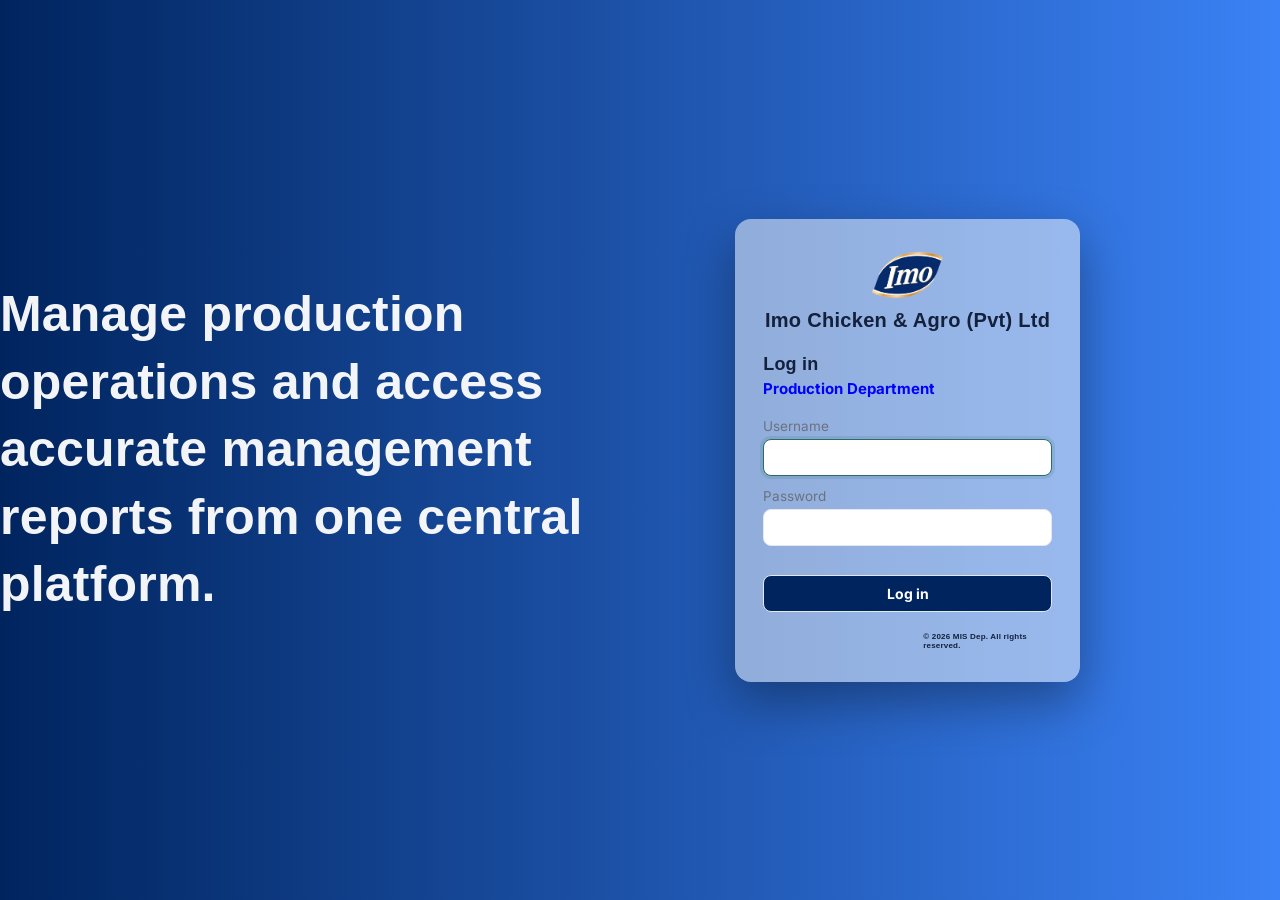
==== login.html @ 6805a89e "Add files via upload" ====
<!DOCTYPE html>
<html lang="en">
<head>
<meta charset="UTF-8">
<meta name="viewport" content="width=device-width, initial-scale=1.0">
<title>Production System — Log in</title>
<link rel="preconnect" href="https://fonts.googleapis.com">
<link href="https://fonts.googleapis.com/css2?family=Rajdhani:wght@600;700&family=Inter:wght@400;500;600&display=swap" rel="stylesheet">
<link rel="stylesheet" href="css/style.css">
</head>
<body class="login-body">
  <div class="login-hero">
    <h2>Manage production operations and access accurate management reports from one central platform.</h2>
  </div>
  <div class="login-card">
    <img src="images/logo.png" alt="Company logo" class="company-logo2">
    <div class="login-brand">
      <span class="brand-name">Imo Chicken & Agro (Pvt) Ltd</span>
    </div>
    <h1>Log in</h1>
    <p class="sub">Production Department</p>

    <form id="loginForm">
      <label class="field">
        <span>Username</span>
        <input type="text" id="username" required autofocus>
      </label>
      <label class="field" style="margin-top:12px">
        <span>Password</span>
        <input type="password" id="password" required>
      </label>
      <p id="loginError"></p>
      <button class="btn btn-primary" type="submit">Log in</button>
      <h3>© 2026 MIS Dep. All rights reserved.</h3>
    </form>
  </div>

<script src="js/config.js"></script>
<script src="js/api.js"></script>
<script>
  document.getElementById("loginForm").addEventListener("submit", async (e) => {
    e.preventDefault();
    const username = document.getElementById("username").value.trim();
    const password = document.getElementById("password").value;
    const errorEl = document.getElementById("loginError");
    errorEl.textContent = "Checking…";
    try {
      const res = await Api.login(username, password);
      if (res.success) {
        sessionStorage.setItem("qa_user", JSON.stringify({
          username: res.username,
          role: res.role,
          allowedTabs: res.allowedTabs || [],
          noEditTabs: res.noEditTabs || [],
          noDeleteTabs: res.noDeleteTabs || [],
        }));
        window.location.href = "index.html";
      } else {
        errorEl.textContent = "Wrong username or password.";
      }
    } catch (err) {
      errorEl.textContent = "Couldn't reach server: " + err.message;
    }
  });
</script>
</body>
</html>
---- css/style.css ----
/* ===================================================================
   DESIGN TOKENS
   =================================================================== */
:root{
  --navy:        #14213D;
  --steel:       #2D6A6A;
  --amber:       #E3B23C;
  --amber-dark:  #C99A28;
  --green:       #6B9080;
  --red:         #C0564A;
  --bg:          #F5F7FA;
  --card:        #FFFFFF;
  --text:        #14213D;
  --muted:       #6B7280;
  --line:        #E4E8EE;

  --display: 'Rajdhani', sans-serif;
  --body: 'Inter', sans-serif;
  --mono: 'JetBrains Mono', monospace;
}

*{box-sizing:border-box;}
html,body{margin:0;padding:0;}
body{
  font-family: var(--body);
  background: var(--bg);
  color: var(--text);
  -webkit-font-smoothing:antialiased;
}
h1,h2,h3{font-family:arial; font-weight:600; letter-spacing:.2px; margin:0;}
button{font-family:var(--body); cursor:pointer;}

/* ===================================================================
   SHELL / LAYOUT
   =================================================================== */
.app-shell{
  display:grid;
  grid-template-columns: 240px 1fr;
  min-height:100vh;
}
.sidebar{
  background: linear-gradient(to left, #00245E, #003d9e);
  color:#CBD4DE;
  padding:20px 14px;
  display:flex;
  flex-direction:column;
  position:sticky; top:0; left:0; height:100vh;
}
.brand{display:flex;flex-direction:column;align-items:center;gap:2px;padding:6px 8px 22px;}
.brand-mark{color:var(--amber); font-size:22px;}
.brand-name{font-family:calibri; font-size:16px; color:#fff; letter-spacing:.3px; text-align:center; font-weight: 400;}
.brand-subtitle{display:block; font-size:12px; color:#8A94A3; margin-top:2px; text-align:center; font-weight: 600;}

.nav{
  display:flex; flex-direction:column; gap:2px; flex:1;
  min-height:0;   /* scroll removed from here — KPI Dashboard stays fixed */
}

.nav-scroll{
  display:flex; flex-direction:column; gap:2px;
  overflow-y:auto; min-height:0; flex:1;
}
.nav-scroll::-webkit-scrollbar{ width:5px; }
.nav-scroll::-webkit-scrollbar-thumb{ background:rgba(255,255,255,.15); border-radius:10px; }
.nav-section-label{
  font-size:12px; text-transform:uppercase; letter-spacing:.8px;
  color:#00afef; padding:16px 12px 6px; font-weight:600;
}
.nav-item{
  display:flex; align-items:center; gap:10px;
  background:transparent; border:none; color:#AEB9C6;
  padding:10px 2px; border-radius:15px; font-size:12px; text-align:left;
  transition:.15s;
}
.nav-item .ico{width:-5px; text-align:center; opacity:.9;}
.nav-item:hover{background:rgba(255,255,255,.06); color:#fff;}
.nav-item.active{background: rgb(138, 144, 146); color:#fff;}

.sidebar-foot{font-size:12px; color:#7C8896; padding:10px 8px 4px; border-top:1px solid rgba(255,255,255,.08); margin-top:10px;}
.dot{display:inline-block; width:7px; height:7px; border-radius:50%; margin-right:5px;}
.dot-live{background:var(--green); box-shadow:0 0 0 0 rgba(107,144,128,.6); animation:pulse 2s infinite;}
@keyframes pulse{
  0%{box-shadow:0 0 0 0 rgba(107,144,128,.5);}
  70%{box-shadow:0 0 0 6px rgba(107,144,128,0);}
  100%{box-shadow:0 0 0 0 rgba(107,144,128,0);}
}
.foot-status{font-family:var(--mono); color:#9AA6B2; margin-top:3px;}
.foot-user{color:#CBD4DE; margin-top:8px; font-size:12.5px;}
.logout-btn{
  background:none; border:1px solid rgba(255,255,255,.15); color:#CBD4DE;
  font-size:11.5px; padding:5px 10px; border-radius:6px; margin-top:6px;
}
.logout-btn:hover{background:rgba(255,255,255,.08); color:#fff;}

.topbar{display:none; align-items:center; gap:12px; background:var(--navy); color:#fff; padding:14px 16px; position:sticky; top:0; z-index:20;}
.hamburger{background:none;border:none;color:#fff;font-size:20px;}
.topbar-title{font-family:var(--display); font-size:17px;}

.content{padding:28px 32px 60px; background: rgb(224, 224, 224); min-width:0; overflow-x:hidden;}
.view{display:none;}
.view.active{display:block;}
.view-head{margin-bottom:22px;}
.view-head h1{font-size:28px;}
.view-head .sub{color:var(--muted); margin:4px 0 0; font-size:14px;}

/* ===== Panels ===== */
.panel{background:var(--card); border:1px solid var(--line); border-radius:14px; overflow:hidden; max-width:100%;}
.panel-body{padding:14px 18px; overflow-x:auto; max-width:100%;}
.hint{font-size:12.5px; color:var(--muted); margin:8px 0 0;}
.hint.error {color: #b23b3b;}

/* ===== Responsive ===== */
@media (max-width: 760px){
  .app-shell{grid-template-columns:1fr;}
  .sidebar{
    position:fixed; left:-260px; top:0; width:230px; height:100vh; z-index:30;
    transition:left .2s ease; box-shadow:2px 0 18px rgba(0,0,0,.25);
  }
  .sidebar.open{left:0;}
  .topbar{display:flex;}
  .content{padding:18px;}
}

/* ===================================================================
   LOGIN PAGE
   =================================================================== */
.login-body{background: linear-gradient(to right, #00245E, #3B82F6); display:flex; align-items:center; justify-content:right; min-height:100vh; padding-right: 200px;}
.login-card{background:rgba(255,255,255,0.5); width:100%; max-width:360px; border-radius:16px; padding:32px 28px ; box-shadow:0 20px 50px rgba(0,0,0,.35);}
.login-brand{display:flex; flex-direction:column; align-items:center; gap:4px; margin-bottom:22px;}
.login-brand .brand-name{font-family:arial; font-size:20px; color:var(--navy); font-weight: bold;}
.login-card h1{font-size:18px; margin-bottom:4px; font-family: Arial, Helvetica, sans-serif;}
.login-card h3{font-size: 8px; font-family: arial; margin-top: 20px; margin-left: 160px;}
.login-card p.sub{color:blue; font-size:15px; margin:0 0 20px; font-weight: bold;}
#loginError{color:var(--red); font-size:13px; min-height:18px; margin-top:6px;}
.login-card .btn{width:100%; margin-top:-10px; background: #00245E; padding:9px 11px; border:1px solid var(--line); border-radius:8px; font-size:14px; color: white; font-weight: bold; font-family:var(--body);}
.company-logo2{width: 100%;max-height: 48px;object-fit: contain;margin-bottom: 10px;display: block;}

.field{display:flex; flex-direction:column; gap:5px; font-size:13.5px; color:var(--muted);}
.field input, .field select{padding:9px 11px; border:1px solid var(--line); border-radius:8px; font-size:14px; color:var(--text); font-family:var(--body);}
.field input:focus{outline:none; border-color:var(--steel); box-shadow:0 0 0 3px rgba(45,106,106,.15);}

.login-hero{
  position:relative; z-index:1;
  max-width:750px;
  margin-right:60px;
  opacity:0;
  transform:translateX(-60px);
  animation: heroSlideIn .7s cubic-bezier(.2,.7,.3,1) .1s forwards;
}
@keyframes heroSlideIn{
  to{ opacity:1; transform:translateX(0); }
}
.login-hero h2{
  color:#fff;
  font-family: arial;
  font-size:50px;
  font-weight:600;
  line-height:1.35;
  opacity:0.95;
}
@media (max-width: 900px){
  body{ justify-content:center !important; padding-right:0 !important; }
  .login-hero{ display:none; }
}

/* ===================================================================
   SHARED REPORT COMPONENTS
   (used by every report view — toolbar, base table, actions, print)
   =================================================================== */

.report-toolbar {
  display: flex;
  align-items: center;
  gap: 12px;
  margin-bottom: 16px;
  flex-wrap: wrap;
}
.report-toolbar label {
  font-weight: 600;
  font-size: 14px;
  color: var(--text-secondary, #333);
}
.report-toolbar input[type="date"] {
  padding: 8px 12px;
  border: 1px solid var(--border-color, #ccc);
  border-radius: 6px;
  font-family: 'Inter', sans-serif;
  font-size: 14px;
  background: #fff;
}
.batch-display {
  margin-left: auto;
  font-family: 'JetBrains Mono', monospace;
  font-size: 14px;
  font-weight: 500;
  padding: 6px 14px;
  background: #eef1f7;
  border-radius: 6px;
  color: var(--brand-color, #2c4a7c);
}

.report-subhead {
  font-family: arial;
  font-size: 14px;
  font-weight: 700;
  text-decoration: underline;
  margin: 18px 0 8px;
}
.report-subhead:first-child { margin-top: 0; }

/* ---- Base report table (default look for every report) ---- */
.report-table {
  width: 100%;
  table-layout: fixed;
  border-collapse: collapse;
  font-family: 'Inter', calibri;
  font-size: 12px;
  border: 2px solid #2c4a7c;
  min-width: 1000px;
}
.report-table thead th {
  background: #9a9a9a;
  color: #1a1a1a;
  font-weight: bold;
  padding: 4px 3px;
  text-align: center;
  border: 1px solid #7a7a7a;
  white-space: normal;
  word-wrap: break-word;
  overflow-wrap: break-word;
  line-height: 1;
  font-size: 12px;
}
.report-table thead th.row-label {
  text-align: left;
  background: #ffffff;
  border: 1px solid #7a7a7a;
  width: 120px;
}
.report-table thead th.total-col {
  background: #7a7a7a;
  color: #fff;
  width: 60px;
}
.report-table tbody tr:nth-child(even) { background: #ececec; }
.report-table tbody tr:nth-child(odd)  { background: #f8f8f8; }
.report-table td {
  padding: 5px 8px;
  border: 1px solid #d0d0d0;
  text-align: center;
  font-family: calibri;
  font-size: 12px;
  line-height: 1.2;
}
.report-table td.row-label {
  text-align: left;
  font-family: calibri;
  font-size: 13px;
  font-weight: 500;
  color: #1a3a5c;
  white-space: nowrap;
}
.report-table tr.bold-row td { font-weight: 700; }
.report-table td.total-cell {
  font-weight: 700;
  background: #e4e8f0;
  color: #1a3a5c;
}

/* ---- Report action buttons (CSV / PDF) ---- */
.report-actions {
  display: flex;
  justify-content: flex-end;
  gap: 10px;
  margin-top: 14px;
}
.btn-report-action {
  border: 1px solid #2c4a7c;
  background: #fff;
  color: #2c4a7c;
  padding: 9px 16px;
  border-radius: 8px;
  font-size: 13.5px;
  font-weight: 600;
  font-family: 'Inter', sans-serif;
  cursor: pointer;
  transition: .15s;
  margin-bottom: 15px;
}
.btn-report-action:hover {
  background: #2c4a7c;
  color: #fff;
}

/* ---- Print-only header (hidden on screen, shown when printing) ---- */
.print-header { display: none; }

@media print {
  body * { visibility: hidden; }
  .panel, .panel *,
  .print-header, .print-header * { visibility: visible; }

  .print-header {
    display: flex;
    align-items: center;
    gap: 16px;
    position: absolute;
    top: 0; left: 0; width: 100%;
    background: #2c4a7c;
    color: #fff;
    padding: 14px 20px;
    box-sizing: border-box;
    border-bottom: 4px solid #E3B23C;
  }
  .print-logo {
    height: 40px; width: auto;
  }
  .print-header-text { flex: 1; }
  .print-company { font-size: 12px; font-weight: 700; color: #E3B23C; }
  .print-report-title { font-size: 16px; font-weight: 600; margin-top: 2px; }
  .print-meta { font-size: 11px; text-align: right; line-height: 1.6; }
  .print-meta span:first-child { font-weight: 600; margin-right: 4px; }

  .panel {
    position: absolute; top: 80px; left: 0; width: 100%;
    border: none; border-radius: 0;
  }
  .panel-body { padding: 0; }
  .report-table { min-width: 0; border-radius: 0; }

  /* Force portrait orientation */
  @page {
    margin: 10mm;
  }

  /* LB Target vs Actual — shrink to fit one portrait page */
  #view-lbtarget-vs-actual .lta-table {
    min-width: 0;
    width: 100%;
    font-size: 8px;
  }
  #view-lbtarget-vs-actual .lta-table th,
  #view-lbtarget-vs-actual .lta-table td {
    padding: 2px 3px;
    line-height: 1;
  }
}



/* ---- Shared "item list + summary" component ----
   Used by: Chill Weight Report, Dress Weight Report (Table 2),
   Production Report (Table 2). Same visual component, reused. */
.chill-weight-table th:nth-child(2), .chill-weight-table td:nth-child(2),
.chill-weight-table th:nth-child(5), .chill-weight-table td:nth-child(5) {
  text-align: left;
}
.item-name.highlight { color: #c0564a; font-weight: 600; }

.chill-summary {
  margin-top: 12px;
  border: 1px solid #d0d0d0;
  border-top: none;
}
.cw-row {
  display: flex; justify-content: space-between;
  padding: 8px 14px; border-top: 1px solid #e0e0e0;
  font-size: 13.5px;
}
.cw-total {
  font-weight: 700; background: #eef1f7;
  border-top: 2px solid #2c4a7c;
}

/* ===================================================================
   REPORT: Daily LB Input  (#view-daily-lb-input)
   Uses the shared base .report-table as-is — no report-specific
   overrides needed.
   =================================================================== */


/* ===================================================================
   REPORT: Total LB Report  (#view-total-lb)
   =================================================================== */

#view-total-lb .total-lb-table {
  table-layout: fixed;
  min-width: 920px;   /* overrides the base 1000px so column widths are respected exactly */
}

/* ===== DATE COLUMN ===== */
#view-total-lb .total-lb-table th.row-label,
#view-total-lb .total-lb-table td.row-label {
  width: 20px;
  text-align: center;
  white-space: nowrap;
}

/* ===== Row padding / compact rows (31 days per table) ===== */
#view-total-lb .total-lb-table td {
  padding: 3px 6px;
  line-height: 0.7;
}
#view-total-lb .total-lb-table thead th {
  padding: 6px 6px;
}
#view-total-lb .total-lb-table tfoot td {
  background: #dcdcdc;
  font-weight: 700;
}

/* ===================================================================
   REPORT: Chill Weight Report  (#view-chill-weight)
   Uses the shared "item list + summary" component at full width
   (base .report-table sizing) — no extra overrides needed.
   =================================================================== */


/* ===================================================================
   REPORT: Dress Weight  (#view-dress-weight)
   REPORT: Production Report  (#view-production-weight)
   These two share the exact same Table 1 + Table 2 markup
   (renderDressWeightTables_ is reused by both), so their layout
   rules are combined here.
   =================================================================== */

#view-dress-weight .dress-farm-table,
#view-production-weight .dress-farm-table {
  table-layout: fixed;
}
#view-dress-weight .dress-farm-table th:nth-child(1),
#view-dress-weight .dress-farm-table td:nth-child(1),
#view-production-weight .dress-farm-table th:nth-child(1),
#view-production-weight .dress-farm-table td:nth-child(1) {
  width: 50px;   /* S/No */
}
#view-dress-weight .dress-farm-table th:nth-child(2),
#view-dress-weight .dress-farm-table td:nth-child(2),
#view-production-weight .dress-farm-table th:nth-child(2),
#view-production-weight .dress-farm-table td:nth-child(2) {
  width: 220px;   /* Farm Name */
  text-align: left;
}
#view-dress-weight .dress-farm-table th:nth-child(3),
#view-dress-weight .dress-farm-table td:nth-child(3),
#view-production-weight .dress-farm-table th:nth-child(3),
#view-production-weight .dress-farm-table td:nth-child(3) {
  width: 80px;   /* No of Birds */
}

#view-dress-weight .chill-weight-table,
#view-production-weight .chill-weight-table {
  table-layout: fixed;
}
#view-dress-weight .chill-weight-table th:nth-child(1),
#view-dress-weight .chill-weight-table td:nth-child(1),
#view-dress-weight .chill-weight-table th:nth-child(4),
#view-dress-weight .chill-weight-table td:nth-child(4),
#view-production-weight .chill-weight-table th:nth-child(1),
#view-production-weight .chill-weight-table td:nth-child(1),
#view-production-weight .chill-weight-table th:nth-child(4),
#view-production-weight .chill-weight-table td:nth-child(4) {
  width: 70px;   /* Item Code (both columns) */
}
#view-dress-weight .chill-weight-table th:nth-child(2),
#view-dress-weight .chill-weight-table td:nth-child(2),
#view-dress-weight .chill-weight-table th:nth-child(5),
#view-dress-weight .chill-weight-table td:nth-child(5),
#view-production-weight .chill-weight-table th:nth-child(2),
#view-production-weight .chill-weight-table td:nth-child(2),
#view-production-weight .chill-weight-table th:nth-child(5),
#view-production-weight .chill-weight-table td:nth-child(5) {
  width: 150px;   /* Item Name (both columns) */
  text-align: left;
}
#view-dress-weight .chill-weight-table th:nth-child(3),
#view-dress-weight .chill-weight-table td:nth-child(3),
#view-dress-weight .chill-weight-table th:nth-child(6),
#view-dress-weight .chill-weight-table td:nth-child(6),
#view-production-weight .chill-weight-table th:nth-child(3),
#view-production-weight .chill-weight-table td:nth-child(3),
#view-production-weight .chill-weight-table th:nth-child(6),
#view-production-weight .chill-weight-table td:nth-child(6) {
  width: 90px;   /* Quantity (Kg) (both columns) */
}
#view-dress-weight .chill-weight-table td,
#view-production-weight .chill-weight-table td {
  line-height: 0.7;
}

/* Compact rows so Table 1 + Table 2 fit one printed page */
#view-dress-weight .report-table th,
#view-dress-weight .report-table td,
#view-production-weight .report-table th,
#view-production-weight .report-table td {
  padding: 3px 6px;
  line-height: 0.8;
  font-size: 11.5px;
}
#view-dress-weight .report-subhead,
#view-production-weight .report-subhead {
  margin: 10px 0 4px;
  font-size: 13px;
}
#view-dress-weight .chill-summary .cw-row,
#view-production-weight .chill-summary .cw-row {
  padding: 4px 12px;
  font-size: 12px;
}

/* ===================================================================
   REPORT: Production Report — extra section  (#view-production-weight)
   Daily Easy Production Summary (Table 3 — unique to this report)
   =================================================================== */

#view-production-weight .easy-subsection { margin-top: 10px; }
#view-production-weight .easy-subhead {
  font-weight: 700; font-size: 13px; margin: 6px 0 4px 6px;
}
#view-production-weight .easy-net-weight-row {
  display: flex; justify-content: space-between;
  padding: 6px 30px; font-size: 13.5px;
}
#view-production-weight .easy-net-weight-row span:last-child { font-weight: 700; }

#view-production-weight .easy-product-table { table-layout: fixed; }
#view-production-weight .easy-product-table th:nth-child(1),
#view-production-weight .easy-product-table td:nth-child(1) { width: 100px; }
#view-production-weight .easy-product-table th:nth-child(2),
#view-production-weight .easy-product-table td:nth-child(2) { width: 250px; text-align: left; }
#view-production-weight .easy-product-table th:nth-child(3),
#view-production-weight .easy-product-table td:nth-child(3) { width: 100px; }
#view-production-weight .easy-product-table tfoot td {
  background: #dcdcdc; font-weight: 700; border-top: 2px solid #2c4a7c;
}

/* ===================================================================
   REPORT: Chill Weight vs Dress Weight  (#view-chil-vs-dress)
   =================================================================== */

#view-chil-vs-dress .chill-vs-dress-table { table-layout: fixed; }
#view-chil-vs-dress .chill-vs-dress-table th:nth-child(1),
#view-chil-vs-dress .chill-vs-dress-table td:nth-child(1) { width: 90px; }
#view-chil-vs-dress .chill-vs-dress-table th:nth-child(2),
#view-chil-vs-dress .chill-vs-dress-table td:nth-child(2) { width: 200px; text-align: left; }
#view-chil-vs-dress .chill-vs-dress-table th:nth-child(3),
#view-chil-vs-dress .chill-vs-dress-table td:nth-child(3),
#view-chil-vs-dress .chill-vs-dress-table th:nth-child(4),
#view-chil-vs-dress .chill-vs-dress-table td:nth-child(4),
#view-chil-vs-dress .chill-vs-dress-table th:nth-child(5),
#view-chil-vs-dress .chill-vs-dress-table td:nth-child(5) { width: 110px; }
#view-chil-vs-dress .chill-vs-dress-table th:nth-child(6),
#view-chil-vs-dress .chill-vs-dress-table td:nth-child(6) { width: 90px; }

#view-chil-vs-dress .diff-negative{color: #c0564a;}
#view-chil-vs-dress .diff-positive{color: #2d6a6a;} 
#view-chil-vs-dress .chill-vs-dress-table th:nth-child(2),
#view-chil-vs-dress .chill-vs-dress-table td {line-height: 0.7;}

/* ===================================================================
   REPORT: Total Production Summary  (#view-total-production-summary)
   =================================================================== */

#view-total-production-summary .total-production-table {
  table-layout: fixed;
  min-width: 1600px;   /* wide table, horizontal scroll expected */
  position: relative;
}
#view-total-production-summary .total-production-table th:nth-child(1),
#view-total-production-summary .total-production-table td:nth-child(1) {
  width: 70px;
  position: sticky;
  left: 0;
  z-index: 2;
  background: inherit;
}
#view-total-production-summary .total-production-table th:nth-child(2),
#view-total-production-summary .total-production-table td:nth-child(2) {
  width: 240px;
  text-align: left;
  position: sticky;
  left: 70px;   /* matches the width of column 1 (Item Code) */
  z-index: 2;
  background: inherit;
}
#view-total-production-summary .total-production-table th:not(:nth-child(1)):not(:nth-child(2)):not(:last-child),
#view-total-production-summary .total-production-table td:not(:nth-child(1)):not(:nth-child(2)):not(:last-child) {
  width: 55px;
}
#view-total-production-summary .total-production-table th:last-child,
#view-total-production-summary .total-production-table td:last-child {
  width: 75px;
}
#view-total-production-summary .total-production-table tfoot td {
  background: #dcdcdc;
  font-weight: 700;
  border-top: 2px solid #2c4a7c;
}
#view-total-production-summary .total-production-table thead th:nth-child(1),
#view-total-production-summary .total-production-table thead th:nth-child(2) {
  z-index: 3;   /* header row sits above body sticky cells when scrolling */
  background: #9a9a9a;
}

/* ===================================================================
   REPORT: Sales Forecast vs Production  (#view-salesforecast-vs-production)
   =================================================================== */

#view-salesforecast-vs-production .sfp-table { table-layout: fixed; }
#view-salesforecast-vs-production .sfp-table th:nth-child(1),
#view-salesforecast-vs-production .sfp-table td:nth-child(1) { width: 80px; }
#view-salesforecast-vs-production .sfp-table th:nth-child(2),
#view-salesforecast-vs-production .sfp-table td:nth-child(2) { width: 250px; text-align: left; }
#view-salesforecast-vs-production .sfp-table th:nth-child(3),
#view-salesforecast-vs-production .sfp-table td:nth-child(3),
#view-salesforecast-vs-production .sfp-table th:nth-child(4),
#view-salesforecast-vs-production .sfp-table td:nth-child(4) { width: 100px; }
#view-salesforecast-vs-production .sfp-table th:nth-child(5),
#view-salesforecast-vs-production .sfp-table td:nth-child(5) { width: 100px; }
#view-salesforecast-vs-production .sfp-table th:nth-child(6),
#view-salesforecast-vs-production .sfp-table td:nth-child(6) { width: 220px; text-align: left; }

#view-salesforecast-vs-production .diff-positive { color: #2d6a6a; font-weight: 600; }
#view-salesforecast-vs-production .diff-negative { color: #c0564a; font-weight: 600; }

/* ===================================================================
   REPORT: LB Target vs Actual  (#view-lbtarget-vs-actual)
   =================================================================== */

#view-lbtarget-vs-actual .lta-table {
  table-layout: fixed;
}
#view-lbtarget-vs-actual .lta-table th.row-label,
#view-lbtarget-vs-actual .lta-table td.row-label {
  width: 80px;
  text-align: center;
}
#view-lbtarget-vs-actual .lta-table th:not(.row-label):not(:last-child),
#view-lbtarget-vs-actual .lta-table td:not(.row-label):not(:last-child) {
  width: 90px;
}
#view-lbtarget-vs-actual .lta-table th:last-child,
#view-lbtarget-vs-actual .lta-table td:last-child {
  width: 90px;
}
#view-lbtarget-vs-actual .lta-table tfoot td {
  background: #dcdcdc;
  font-weight: 700;
  border-top: 2px solid #2c4a7c;
}

/* ===================================================================
   SIDEBAR — Collapsible KPI's / Reports sections (accordion)
   =================================================================== */

.nav-section-toggle {
  display: flex;
  align-items: center;
  justify-content: space-between;
  width: 100%;
  background: transparent;
  border: none;
  color: #00afef;
  font-size: 10.5px;
  text-transform: uppercase;
  letter-spacing: .8px;
  font-weight: 600;
  padding: 16px 12px 6px;
  cursor: pointer;
}
.toggle-arrow {
  transition: transform .2s ease;
  font-size: 10px;
}
.nav-section-toggle.active .toggle-arrow {
  transform: rotate(180deg);
}

.nav-collapse {
  display: flex;
  flex-direction: column;
  gap: 2px;
  max-height: 0;
  overflow: hidden;
  transition: max-height .25s ease;
}
.nav-collapse.open {
  max-height: 2000px;   /* large enough to fit all items */
}

/* Reports section keeps its own internal scrollbar when open */
#reportsCollapse.open {
  overflow-y: auto;
  max-height: 500px;   /* adjust to taste — how tall the Reports list can grow before scrolling */
}

/* ===================================================================
   REPORT: Production Target vs Actual  (#view-productiontarget-vs-actual)
   =================================================================== */

#view-productiontarget-vs-actual .pta-table {
  table-layout: fixed;
  min-width: 1800px;
  position: relative;
  border-collapse: separate;
  border-spacing: 0;
}
#view-productiontarget-vs-actual .pta-table th,
#view-productiontarget-vs-actual .pta-table td {
  border-right: none;
  border-bottom: none;
}
#view-productiontarget-vs-actual .pta-table th:last-child,
#view-productiontarget-vs-actual .pta-table td:last-child {
  border-right: 1px solid #d0d0d0;
}

#view-productiontarget-vs-actual .pta-table th:last-child(2) 

#view-productiontarget-vs-actual .pta-table tbody tr:last-child td,
#view-productiontarget-vs-actual .pta-table tfoot td {
  border-bottom: 1px solid #d0d0d0;
}
#view-productiontarget-vs-actual .pta-table tfoot td {
  background: #dcdcdc;
  font-weight: 700;
  border-top: 2px solid #2c4a7c;
}
#view-productiontarget-vs-actual .day-header-num {
  font-weight: 700;
  font-size: 12px;
}
#view-productiontarget-vs-actual .day-header-batch {
  font-family: 'JetBrains Mono', monospace;
  font-size: 9px;
  font-weight: 400;
  color: #444;
  margin-top: 1px;
}

/* Sticky Item Code + Item Name columns while horizontal-scrolling */
#view-productiontarget-vs-actual .pta-table th:nth-child(1),
#view-productiontarget-vs-actual .pta-table td:nth-child(1) {
  position: sticky;
  left: 0;
  z-index: 2;
  background: inherit;
}
#view-productiontarget-vs-actual .pta-table th:nth-child(2),
#view-productiontarget-vs-actual .pta-table td:nth-child(2) {
  position: sticky;
  left: 70px;
  z-index: 2;
  background: inherit;
  text-align: left;
}
#view-productiontarget-vs-actual .pta-table thead th:nth-child(1),
#view-productiontarget-vs-actual .pta-table thead th:nth-child(2) {
  z-index: 3;
  background: #9a9a9a;
}

/* Constrain panel width so the scrollbar stays inside the panel, not the whole page */
#view-productiontarget-vs-actual .panel,
#view-total-production-summary .panel {
  max-width: 100%;
  overflow: hidden;
}
#view-productiontarget-vs-actual .panel-body,
#view-total-production-summary .panel-body {
  overflow-x: auto;
  max-width: 100%;
}

/* ===================================================================
   REPORT: Easy & Giblet Stock  (#view-easy-&-giblet-stock)
   =================================================================== */

.egs-tables-wrap {
  display: flex;
  gap: 20px;
  flex-wrap: wrap;
}
.egs-table-block {
  flex: 1;
  min-width: 320px;
}
.egs-table {
  width: 100%;
  min-width: 0;
}
.egs-table .egs-title {
  background: #2c4a7c;
  color: #fff;
  font-size: 14px;
  text-align: center;
}
.egs-table td, .egs-table th {
  text-align: center;
}

@media print {
  .egs-tables-wrap {
    display: flex;
    gap: 12px;
  }
}

/* ===================================================================
   REPORT: Yield Report  (#view-yield-report)
   =================================================================== */
#view-yield-report .yield-table { table-layout: fixed; min-width: 0; width: 100%; }
#view-yield-report .yield-table th.row-label,
#view-yield-report .yield-table td.row-label { width: 80px; text-align: center; white-space: nowrap; }
#view-yield-report .yield-table th:not(.row-label),
#view-yield-report .yield-table td:not(.row-label) { width: 50px; }
#view-yield-report .yield-table th,
#view-yield-report .yield-table td { padding: 3px 4px; line-height: 0.9; font-size: 10.5px; }
#view-yield-report .yield-table tfoot td { background: #dcdcdc; font-weight: 700; border-top: 2px solid #2c4a7c; }
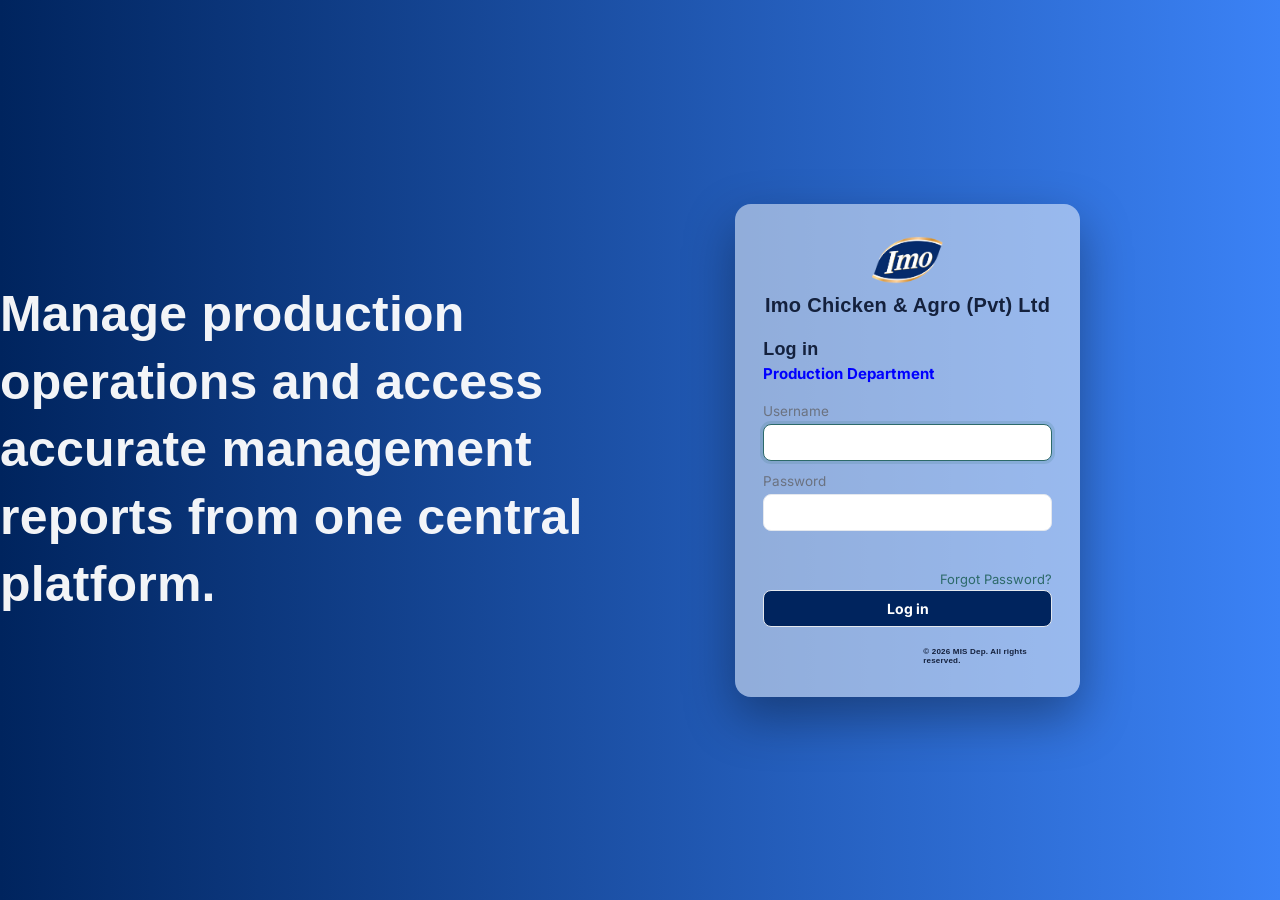
==== commit 81315c89: "Add files via upload" ====
--- a/login.html
+++ b/login.html
@@ -30,6 +30,37 @@
         <input type="password" id="password" required>
       </label>
       <p id="loginError"></p>
+      <div class="forgot-password-link">
+  <a href="#" id="forgotPasswordLink">Forgot Password?</a>
+</div>
+
+<!-- Forgot Password Modal -->
+<div class="modal-overlay" id="forgotPasswordModal" style="display:none;">
+  <div class="modal-box">
+    <h3>Reset Password</h3>
+
+    <div id="fpStep1">
+      <p class="modal-hint">Enter your username to receive a reset code by email.</p>
+      <input type="text" id="fpUsername" placeholder="Username" class="modal-input">
+      <div id="fpStep1Error" class="modal-error"></div>
+      <button id="fpSendCodeBtn" class="btn">Send Reset Code</button>
+    </div>
+
+    <div id="fpStep2" style="display:none;">
+      <p class="modal-hint">Enter the code sent to your email, and your new password.</p>
+      <input type="text" id="fpCode" placeholder="6-digit code" class="modal-input">
+      <input type="password" id="fpNewPassword" placeholder="New password" class="modal-input">
+      <div id="fpStep2Error" class="modal-error"></div>
+      <button id="fpResetBtn" class="btn">Reset Password</button>
+    </div>
+
+    <div id="fpSuccess" style="display:none;">
+      <p class="modal-success">Password reset successfully! You can now log in.</p>
+    </div>
+
+    <button id="fpCloseBtn" class="modal-close">Close</button>
+  </div>
+</div>
       <button class="btn btn-primary" type="submit">Log in</button>
       <h3>© 2026 MIS Dep. All rights reserved.</h3>
     </form>
@@ -62,6 +93,65 @@
       errorEl.textContent = "Couldn't reach server: " + err.message;
     }
   });
+  document.getElementById("forgotPasswordLink").addEventListener("click", (e) => {
+  e.preventDefault();
+  document.getElementById("forgotPasswordModal").style.display = "flex";
+  document.getElementById("fpStep1").style.display = "block";
+  document.getElementById("fpStep2").style.display = "none";
+  document.getElementById("fpSuccess").style.display = "none";
+});
+
+document.getElementById("fpCloseBtn").addEventListener("click", () => {
+  document.getElementById("forgotPasswordModal").style.display = "none";
+});
+
+document.getElementById("fpSendCodeBtn").addEventListener("click", async () => {
+  const username = document.getElementById("fpUsername").value.trim();
+  const errorEl = document.getElementById("fpStep1Error");
+  errorEl.textContent = "";
+
+  if (!username) {
+    errorEl.textContent = "Please enter your username.";
+    return;
+  }
+
+  try {
+    const result = await Api.forgotPassword(username);
+    if (result.success) {
+      document.getElementById("fpStep1").style.display = "none";
+      document.getElementById("fpStep2").style.display = "block";
+      window.currentResetUsername_ = username;
+    } else {
+      errorEl.textContent = result.error || "Something went wrong.";
+    }
+  } catch (err) {
+    errorEl.textContent = "Failed to send code: " + err.message;
+  }
+});
+
+document.getElementById("fpResetBtn").addEventListener("click", async () => {
+  const code = document.getElementById("fpCode").value.trim();
+  const newPassword = document.getElementById("fpNewPassword").value;
+  const errorEl = document.getElementById("fpStep2Error");
+  errorEl.textContent = "";
+
+  if (!code || !newPassword) {
+    errorEl.textContent = "Please fill in both fields.";
+    return;
+  }
+
+  try {
+    const result = await Api.resetPassword(window.currentResetUsername_, code, newPassword);
+    if (result.success) {
+      document.getElementById("fpStep2").style.display = "none";
+      document.getElementById("fpSuccess").style.display = "block";
+    } else {
+      errorEl.textContent = result.error || "Invalid code.";
+    }
+  } catch (err) {
+    errorEl.textContent = "Failed to reset password: " + err.message;
+  }
+});
 </script>
 </body>
 </html>
--- a/css/style.css
+++ b/css/style.css
@@ -63,7 +63,7 @@
 .nav-scroll::-webkit-scrollbar{ width:5px; }
 .nav-scroll::-webkit-scrollbar-thumb{ background:rgba(255,255,255,.15); border-radius:10px; }
 .nav-section-label{
-  font-size:12px; text-transform:uppercase; letter-spacing:.8px;
+  font-size:16px; text-transform:uppercase; letter-spacing:.8px;
   color:#00afef; padding:16px 12px 6px; font-weight:600;
 }
 .nav-item{
@@ -96,7 +96,7 @@
 .hamburger{background:none;border:none;color:#fff;font-size:20px;}
 .topbar-title{font-family:var(--display); font-size:17px;}
 
-.content{padding:28px 32px 60px; background: rgb(224, 224, 224); min-width:0; overflow-x:hidden;}
+.content{padding:0 32px 60px; background: rgb(255, 255, 255); height: 100vh; overflow-y: auto;}
 .view{display:none;}
 .view.active{display:block;}
 .view-head{margin-bottom:22px;}
@@ -104,10 +104,11 @@
 .view-head .sub{color:var(--muted); margin:4px 0 0; font-size:14px;}
 
 /* ===== Panels ===== */
-.panel{background:var(--card); border:1px solid var(--line); border-radius:14px; overflow:hidden; max-width:100%;}
+.panel{background:rgb(255, 255, 255); border-radius:14px; overflow:hidden; max-width:100%;}
 .panel-body{padding:14px 18px; overflow-x:auto; max-width:100%;}
-.hint{font-size:12.5px; color:var(--muted); margin:8px 0 0;}
+.hint{font-size:12.5px; color:var(--muted); margin:8px 0 0; font-weight: bold;}
 .hint.error {color: #b23b3b;}
+.hint-01 {font-family: arial; font-weight: 600; font-size: 24px; color: gray;}
 
 /* ===== Responsive ===== */
 @media (max-width: 760px){
@@ -147,6 +148,57 @@
   transform:translateX(-60px);
   animation: heroSlideIn .7s cubic-bezier(.2,.7,.3,1) .1s forwards;
 }
+
+.forgot-password-link {
+  text-align: right;
+  margin-bottom: 10px;
+}
+.forgot-password-link a {
+  color: var(--steel, #2c4a7c);
+  font-size: 13px;
+  text-decoration: none;
+}
+.forgot-password-link a:hover {
+  text-decoration: underline;
+}
+
+.modal-overlay {
+  position: fixed;
+  top: 0; left: 0; width: 100%; height: 100%;
+  background: rgba(0,0,0,0.5);
+  display: flex; align-items: center; justify-content: center;
+  z-index: 1000;
+}
+.modal-box {
+  background: #fff;
+  border-radius: 12px;
+  padding: 28px;
+  width: 100%;
+  max-width: 360px;
+}
+.modal-box h3 { margin: 0 0 8px; font-size: 18px; }
+.modal-hint { font-size: 13px; color: #666; margin: 0 0 14px; }
+.modal-input {
+  width: 100%;
+  padding: 10px 12px;
+  border: 1px solid #ccc;
+  border-radius: 8px;
+  margin-bottom: 10px;
+  font-size: 14px;
+  box-sizing: border-box;
+}
+.modal-error { color: #c0392b; font-size: 12.5px; min-height: 16px; margin-bottom: 8px; }
+.modal-success { color: #2e7d32; font-size: 14px; font-weight: 600; }
+.modal-close {
+  margin-top: 12px;
+  width: 100%;
+  background: none;
+  border: 1px solid #ccc;
+  padding: 8px;
+  border-radius: 8px;
+  cursor: pointer;
+}
+
 @keyframes heroSlideIn{
   to{ opacity:1; transform:translateX(0); }
 }
@@ -164,17 +216,83 @@
 }
 
 /* ===================================================================
+   SIDEBAR — Collapse/Expand toggle
+   =================================================================== */
+
+.sidebar-collapse-btn {
+  position: fixed;   /* was absolute — now independent of sidebar's own layout */
+  top: 12px;
+  left: 226px;   /* sits at sidebar's right edge when expanded (240px sidebar - 14px overlap) */
+  width: 28px;
+  height: 28px;
+  border-radius: 50%;
+  background: #2c4a7c;
+  color: #fff;
+  border: 2px solid #fff;
+  cursor: pointer;
+  font-size: 12px;
+  display: flex;
+  align-items: center;
+  justify-content: center;
+  z-index: 200;   /* above everything, including the collapsed sidebar */
+  transition: left 0.25s ease, background 0.15s;
+}
+.sidebar-collapse-btn:hover {
+  background: #234069;
+}
+
+.sidebar {
+  position: relative;
+  transition: width 0.25s ease, padding 0.25s ease;
+}
+
+/* Collapsed state — sidebar shrinks to 0, content takes full width */
+.app-shell.sidebar-collapsed {
+  grid-template-columns: 0 1fr;
+}
+.app-shell.sidebar-collapsed .sidebar {
+  padding-left: 0;
+  padding-right: 0;
+  overflow: hidden;
+}
+.app-shell.sidebar-collapsed .sidebar > *:not(.sidebar-collapse-btn) {
+  display: none;
+}
+
+/* Button moves to the far left edge when sidebar is collapsed */
+.app-shell.sidebar-collapsed .sidebar-collapse-btn {
+  left: -14px;
+}
+
+/* ===================================================================
    SHARED REPORT COMPONENTS
    (used by every report view — toolbar, base table, actions, print)
    =================================================================== */
+
+.sticky-report-header {
+  position: sticky;
+  top: 0;
+  z-index: 50;
+  background: rgb(255, 255, 255);
+  padding-top: 28px;   /* moved here from .content, so nothing can peek above it */
+  isolation: isolate;
+  transform: translateZ(0);
+  padding-bottom: 20px;
+}
+
+.view-head {
+  margin-bottom: 12px;
+}
 
 .report-toolbar {
   display: flex;
   align-items: center;
   gap: 12px;
-  margin-bottom: 16px;
+  margin-bottom: 0;
   flex-wrap: wrap;
-}
+  padding-bottom: 12px;
+}
+
 .report-toolbar label {
   font-weight: 600;
   font-size: 14px;
@@ -183,11 +301,23 @@
 .report-toolbar input[type="date"] {
   padding: 8px 12px;
   border: 1px solid var(--border-color, #ccc);
-  border-radius: 6px;
-  font-family: 'Inter', sans-serif;
+  border-radius: 15px;
+  font-family: calibri;
   font-size: 14px;
   background: #fff;
 }
+
+.report-toolbar select {
+  padding: 8px 12px;
+  border: 1px solid var(--border-color, #ccc);
+  border-radius: 15px;
+  font-family: calibri;
+  font-size: 14px;
+  background: #fff;
+  color: var(--text, #14213D);
+  cursor: pointer;
+}
+
 .batch-display {
   margin-left: auto;
   font-family: 'JetBrains Mono', monospace;
@@ -219,8 +349,8 @@
   min-width: 1000px;
 }
 .report-table thead th {
-  background: #9a9a9a;
-  color: #1a1a1a;
+  background: #00245E;
+  color: white;
   font-weight: bold;
   padding: 4px 3px;
   text-align: center;
@@ -233,7 +363,7 @@
 }
 .report-table thead th.row-label {
   text-align: left;
-  background: #ffffff;
+  background: #00245E;
   border: 1px solid #7a7a7a;
   width: 120px;
 }
@@ -344,9 +474,33 @@
     padding: 2px 3px;
     line-height: 1;
   }
-}
-
-
+
+  /* Day of Stock Available — shrink to fit one portrait page */
+  #view-Stock-Available .report-table {
+    min-width: 0;
+    width: 100%;
+    table-layout: fixed;
+    font-size: 7px;
+  }
+  #view-Stock-Available .report-table th,
+  #view-Stock-Available .report-table td {
+    padding: 1px 2px;
+    line-height: 1;
+    word-wrap: break-word;
+    overflow-wrap: break-word;
+  }
+  #view-Stock-Available .report-table td.row-label {
+    width: 40px;
+  }
+  #view-Stock-Available .report-table th:nth-child(2),
+  #view-Stock-Available .report-table td:nth-child(2) {
+    width: 110px;
+  }
+  #view-Stock-Available .report-table th:nth-child(7),
+  #view-Stock-Available .report-table td:nth-child(7) {
+    width: 80px;
+  }
+}
 
 /* ---- Shared "item list + summary" component ----
    Used by: Chill Weight Report, Dress Weight Report (Table 2),
@@ -374,9 +528,13 @@
 
 /* ===================================================================
    REPORT: Daily LB Input  (#view-daily-lb-input)
-   Uses the shared base .report-table as-is — no report-specific
-   overrides needed.
-   =================================================================== */
+   =================================================================== */
+
+#view-daily-lb-input .report-table th,
+#view-daily-lb-input .report-table td {
+  padding: 3px 8px;   /* was 4px 3px (th) / 5px 8px (td) base default — adjust to taste */
+  line-height: 1.2;
+}
 
 
 /* ===================================================================
@@ -414,7 +572,34 @@
    Uses the shared "item list + summary" component at full width
    (base .report-table sizing) — no extra overrides needed.
    =================================================================== */
-
+#view-chill-weight .chill-weight-table {
+  table-layout: auto;
+}
+#view-chill-weight .chill-weight-table th:nth-child(1),
+#view-chill-weight .chill-weight-table td:nth-child(1),
+#view-chill-weight .chill-weight-table th:nth-child(4),
+#view-chill-weight .chill-weight-table td:nth-child(4) {
+  width: 65px;   /* Item Code (both columns) — narrowed */
+}
+#view-chill-weight .chill-weight-table th:nth-child(2),
+#view-chill-weight .chill-weight-table td:nth-child(2),
+#view-chill-weight .chill-weight-table th:nth-child(5),
+#view-chill-weight .chill-weight-table td:nth-child(5) {
+  width: 260px;   /* Item Name (both columns) — widened */
+}
+#view-chill-weight .chill-weight-table th:nth-child(3),
+#view-chill-weight .chill-weight-table td:nth-child(3),
+#view-chill-weight .chill-weight-table th:nth-child(6),
+#view-chill-weight .chill-weight-table td:nth-child(6) {
+  width: 80px;   /* Quantity (Kg) (both columns) — narrowed */
+}
+
+/* Compact row height */
+#view-chill-weight .chill-weight-table th,
+#view-chill-weight .chill-weight-table td {
+  padding: 3px 6px;
+  line-height: 0.9;
+}
 
 /* ===================================================================
    REPORT: Dress Weight  (#view-dress-weight)
@@ -483,6 +668,7 @@
 #view-production-weight .chill-weight-table td:nth-child(6) {
   width: 90px;   /* Quantity (Kg) (both columns) */
 }
+#view-chill-weighht .chill-weight-table td,
 #view-dress-weight .chill-weight-table td,
 #view-production-weight .chill-weight-table td {
   line-height: 0.7;
@@ -561,27 +747,28 @@
    REPORT: Total Production Summary  (#view-total-production-summary)
    =================================================================== */
 
+/* ---- Panel body: remove side padding so table sits flush ---- */
+#view-total-production-summary .panel-body {
+  padding: 14px 0;
+  overflow-x: auto;
+  max-width: 100%;
+}
+
 #view-total-production-summary .total-production-table {
   table-layout: fixed;
-  min-width: 1600px;   /* wide table, horizontal scroll expected */
+  min-width: 1600px;
   position: relative;
 }
+
+/* ---- Column widths ---- */
 #view-total-production-summary .total-production-table th:nth-child(1),
 #view-total-production-summary .total-production-table td:nth-child(1) {
   width: 70px;
-  position: sticky;
-  left: 0;
-  z-index: 2;
-  background: inherit;
 }
 #view-total-production-summary .total-production-table th:nth-child(2),
 #view-total-production-summary .total-production-table td:nth-child(2) {
   width: 240px;
   text-align: left;
-  position: sticky;
-  left: 70px;   /* matches the width of column 1 (Item Code) */
-  z-index: 2;
-  background: inherit;
 }
 #view-total-production-summary .total-production-table th:not(:nth-child(1)):not(:nth-child(2)):not(:last-child),
 #view-total-production-summary .total-production-table td:not(:nth-child(1)):not(:nth-child(2)):not(:last-child) {
@@ -591,22 +778,81 @@
 #view-total-production-summary .total-production-table td:last-child {
   width: 75px;
 }
+
+/* ---- Sticky column 1: Item Code ---- */
+#view-total-production-summary .total-production-table thead th:nth-child(1) {
+  position: sticky;
+  left: 0;
+  z-index: 4;
+  background: #9a9a9a;
+}
+#view-total-production-summary .total-production-table tbody td:nth-child(1) {
+  position: sticky;
+  left: 0;
+  z-index: 2;
+  background: #f8f8f8;
+}
+#view-total-production-summary .total-production-table tbody tr:nth-child(even) td:nth-child(1) {
+  background: #ececec;
+}
+
+/* ---- Sticky column 2: Item Name ---- */
+#view-total-production-summary .total-production-table thead th:nth-child(2) {
+  position: sticky;
+  left: 70px;
+  z-index: 4;
+  background: #9a9a9a;
+  text-align: left;
+}
+#view-total-production-summary .total-production-table tbody td:nth-child(2) {
+  position: sticky;
+  left: 70px;
+  z-index: 2;
+  background: #f8f8f8;
+  text-align: left;
+}
+#view-total-production-summary .total-production-table tbody tr:nth-child(even) td:nth-child(2) {
+  background: #ececec;
+}
+
+/* ---- Shadow on last sticky column ---- */
+#view-total-production-summary .total-production-table tbody td:nth-child(2),
+#view-total-production-summary .total-production-table thead th:nth-child(2) {
+  box-shadow: 4px 0 6px -2px rgba(0,0,0,0.15);
+}
+
+/* ---- TFOOT: colspan="2" cell covers both sticky columns ---- */
 #view-total-production-summary .total-production-table tfoot td {
   background: #dcdcdc;
   font-weight: 700;
   border-top: 2px solid #2c4a7c;
 }
-#view-total-production-summary .total-production-table thead th:nth-child(1),
-#view-total-production-summary .total-production-table thead th:nth-child(2) {
-  z-index: 3;   /* header row sits above body sticky cells when scrolling */
-  background: #9a9a9a;
+#view-total-production-summary .total-production-table tfoot td:nth-child(1) {
+  position: sticky;
+  left: 0;
+  z-index: 3;
+  background: #dcdcdc;
+  box-shadow: 4px 0 6px -2px rgba(0,0,0,0.15);
+}
+
+/* ---- Sunday/Saturday: only data cells (td), NOT headers ---- */
+#view-total-production-summary .total-production-table thead th.dow-sunday,
+#view-total-production-summary .total-production-table thead th.dow-saturday {
+  background: #00245E !important;
+  color: #fff !important;
+}
+
+/* ---- Panel overflow ---- */
+#view-total-production-summary .panel {
+  max-width: 100%;
+  overflow: hidden;
 }
 
 /* ===================================================================
    REPORT: Sales Forecast vs Production  (#view-salesforecast-vs-production)
    =================================================================== */
 
-#view-salesforecast-vs-production .sfp-table { table-layout: fixed; }
+#view-salesforecast-vs-production .sfp-table { table-layout: auto; }
 #view-salesforecast-vs-production .sfp-table th:nth-child(1),
 #view-salesforecast-vs-production .sfp-table td:nth-child(1) { width: 80px; }
 #view-salesforecast-vs-production .sfp-table th:nth-child(2),
@@ -628,7 +874,14 @@
    =================================================================== */
 
 #view-lbtarget-vs-actual .lta-table {
-  table-layout: fixed;
+  table-layout: auto;
+}
+/* ✅ ADD THIS — row height අඩු කරන්න */
+#view-lbtarget-vs-actual .lta-table th,
+#view-lbtarget-vs-actual .lta-table td {
+  padding: 2px 4px;      /* was 5px 8px — compact */
+  line-height: 1;        /* was 1.2 — tight */
+  font-size: 11px;       /* was 12px — slightly smaller */
 }
 #view-lbtarget-vs-actual .lta-table th.row-label,
 #view-lbtarget-vs-actual .lta-table td.row-label {
@@ -670,7 +923,7 @@
 }
 .toggle-arrow {
   transition: transform .2s ease;
-  font-size: 10px;
+  font-size: 20px;
 }
 .nav-section-toggle.active .toggle-arrow {
   transform: rotate(180deg);
@@ -698,6 +951,14 @@
    REPORT: Production Target vs Actual  (#view-productiontarget-vs-actual)
    =================================================================== */
 
+/* ---- Panel body: remove side padding so table sits flush ---- */
+#view-productiontarget-vs-actual .panel-body {
+  padding: 14px 0;        /* ✅ left/right padding ain kara — table edge ekata */
+  overflow-x: auto;
+  max-width: 100%;
+}
+
+/* ---- Table base ---- */
 #view-productiontarget-vs-actual .pta-table {
   table-layout: fixed;
   min-width: 1800px;
@@ -714,9 +975,6 @@
 #view-productiontarget-vs-actual .pta-table td:last-child {
   border-right: 1px solid #d0d0d0;
 }
-
-#view-productiontarget-vs-actual .pta-table th:last-child(2) 
-
 #view-productiontarget-vs-actual .pta-table tbody tr:last-child td,
 #view-productiontarget-vs-actual .pta-table tfoot td {
   border-bottom: 1px solid #d0d0d0;
@@ -738,38 +996,117 @@
   margin-top: 1px;
 }
 
-/* Sticky Item Code + Item Name columns while horizontal-scrolling */
-#view-productiontarget-vs-actual .pta-table th:nth-child(1),
-#view-productiontarget-vs-actual .pta-table td:nth-child(1) {
+/* ---- Sticky columns 1-4: THEAD (rowspan headers) ---- */
+#view-productiontarget-vs-actual .pta-table thead tr:first-child th:nth-child(1) {
+  position: sticky;
+  left: 0;
+  z-index: 4;
+  background: #9a9a9a;
+}
+#view-productiontarget-vs-actual .pta-table thead tr:first-child th:nth-child(2) {
+  position: sticky;
+  left: 70px;
+  z-index: 4;
+  background: #9a9a9a;
+  text-align: left;
+}
+#view-productiontarget-vs-actual .pta-table thead tr:first-child th:nth-child(3) {
+  position: sticky;
+  left: 290px;   /* 70 + 220 */
+  z-index: 4;
+  background: #9a9a9a;
+}
+#view-productiontarget-vs-actual .pta-table thead tr:first-child th:nth-child(4) {
+  position: sticky;
+  left: 380px;   /* 70 + 220 + 90 */
+  z-index: 4;
+  background: #9a9a9a;
+}
+
+/* ---- Sticky columns 1-4: TBODY ---- */
+#view-productiontarget-vs-actual .pta-table tbody td:nth-child(1) {
   position: sticky;
   left: 0;
   z-index: 2;
-  background: inherit;
-}
-#view-productiontarget-vs-actual .pta-table th:nth-child(2),
-#view-productiontarget-vs-actual .pta-table td:nth-child(2) {
+  background: #f8f8f8;
+}
+#view-productiontarget-vs-actual .pta-table tbody tr:nth-child(even) td:nth-child(1) {
+  background: #ececec;
+}
+#view-productiontarget-vs-actual .pta-table tbody td:nth-child(2) {
   position: sticky;
   left: 70px;
   z-index: 2;
-  background: inherit;
+  background: #f8f8f8;
   text-align: left;
 }
-#view-productiontarget-vs-actual .pta-table thead th:nth-child(1),
-#view-productiontarget-vs-actual .pta-table thead th:nth-child(2) {
+#view-productiontarget-vs-actual .pta-table tbody tr:nth-child(even) td:nth-child(2) {
+  background: #ececec;
+}
+#view-productiontarget-vs-actual .pta-table tbody td:nth-child(3) {
+  position: sticky;
+  left: 290px;
+  z-index: 2;
+  background: #f8f8f8;
+}
+#view-productiontarget-vs-actual .pta-table tbody tr:nth-child(even) td:nth-child(3) {
+  background: #ececec;
+}
+#view-productiontarget-vs-actual .pta-table tbody td:nth-child(4) {
+  position: sticky;
+  left: 380px;
+  z-index: 2;
+  background: #f8f8f8;
+}
+#view-productiontarget-vs-actual .pta-table tbody tr:nth-child(even) td:nth-child(4) {
+  background: #ececec;
+}
+
+/* ---- ✅ Sticky columns 1-4: TFOOT (total row) ---- */
+#view-productiontarget-vs-actual .pta-table tfoot td:nth-child(1) {
+  position: sticky;
+  left: 0;
   z-index: 3;
-  background: #9a9a9a;
-}
-
-/* Constrain panel width so the scrollbar stays inside the panel, not the whole page */
-#view-productiontarget-vs-actual .panel,
-#view-total-production-summary .panel {
+  background: #dcdcdc;   /* tfoot default */
+}
+#view-productiontarget-vs-actual .pta-table tfoot td:nth-child(2) {
+  position: sticky;
+  left: 70px;
+  z-index: 3;
+  background: #dcdcdc;
+  text-align: left;
+}
+#view-productiontarget-vs-actual .pta-table tfoot td:nth-child(3) {
+  position: sticky;
+  left: 290px;
+  z-index: 3;
+  background: #dcdcdc;
+}
+#view-productiontarget-vs-actual .pta-table tfoot td:nth-child(4) {
+  position: sticky;
+  left: 380px;
+  z-index: 3;
+  background: #dcdcdc;
+}
+
+/* ---- Shadow on last sticky column for clean separation ---- */
+#view-productiontarget-vs-actual .pta-table tbody td:nth-child(4),
+#view-productiontarget-vs-actual .pta-table thead tr:first-child th:nth-child(4),
+#view-productiontarget-vs-actual .pta-table tfoot td:nth-child(4) {
+  box-shadow: 4px 0 6px -2px rgba(0,0,0,0.15);
+}
+
+/* ---- Sunday/Saturday: only data cells (td), NOT headers ---- */
+#view-productiontarget-vs-actual .pta-table thead th.dow-sunday,
+#view-productiontarget-vs-actual .pta-table thead th.dow-saturday {
+  background: #00245E !important;
+  color: #fff !important;
+}
+
+/* ---- Panel overflow hidden so scrollbar stays inside ---- */
+#view-productiontarget-vs-actual .panel {
   max-width: 100%;
   overflow: hidden;
-}
-#view-productiontarget-vs-actual .panel-body,
-#view-total-production-summary .panel-body {
-  overflow-x: auto;
-  max-width: 100%;
 }
 
 /* ===================================================================
@@ -816,4 +1153,556 @@
 #view-yield-report .yield-table td:not(.row-label) { width: 50px; }
 #view-yield-report .yield-table th,
 #view-yield-report .yield-table td { padding: 3px 4px; line-height: 0.9; font-size: 10.5px; }
-#view-yield-report .yield-table tfoot td { background: #dcdcdc; font-weight: 700; border-top: 2px solid #2c4a7c; }+#view-yield-report .yield-table tfoot td { background: #dcdcdc; font-weight: 700; border-top: 2px solid #2c4a7c; }
+
+
+/* ===================================================================
+   MONTHLY REPORTS — Sunday (red) / Saturday (gray) highlighting
+   =================================================================== */
+
+/* Row-based (Total LB, Easy & Giblet Stock) */
+tr.dow-sunday td {
+  background: #fbdcdc !important;
+}
+tr.dow-saturday td {
+  background: #e2e2e2 !important;
+}
+
+/* Column-based (Total Production Summary, Production Target vs Actual) */
+td.dow-sunday, th.dow-sunday {
+  background: #fbdcdc !important;
+}
+td.dow-saturday, th.dow-saturday {
+  background: #e2e2e2 !important;
+}
+
+/* ===================================================================
+   REPORT: Day of Stock Available  (#view-Stock-Available)
+   =================================================================== */
+#view-Stock-Available .report-table {
+  table-layout: fixed;
+  min-width: 1000px;
+}
+#view-Stock-Available .report-table td.row-label {
+  width: 50px;
+}
+#view-Stock-Available .report-table td {
+  padding: 4px 6px;
+  font-size: 11.5px;
+}
+ 
+/* Column 1 - Item Code */
+#view-Stock-Available .report-table th:nth-child(1),
+#view-Stock-Available .report-table td:nth-child(1) {
+  width: 70px;
+}
+/* Column 2 - Item Name */
+#view-Stock-Available .report-table th:nth-child(2),
+#view-Stock-Available .report-table td:nth-child(2) {
+  width: 160px;
+  text-align: left;
+  white-space: normal;
+}
+/* Column 3 - Monthly Sales Plan (Kg) */
+#view-Stock-Available .report-table th:nth-child(3),
+#view-Stock-Available .report-table td:nth-child(3) {
+  width: 70px;
+}
+/* Column 4 - Daily to be Produced (kg) */
+#view-Stock-Available .report-table th:nth-child(4),
+#view-Stock-Available .report-table td:nth-child(4) {
+  width: 70px;
+}
+/* Column 5 - Available Stock as at [date] (kg) */
+#view-Stock-Available .report-table th:nth-child(5),
+#view-Stock-Available .report-table td:nth-child(5) {
+  width: 70px;
+}
+/* Column 6 - Days of Available */
+#view-Stock-Available .report-table th:nth-child(6),
+#view-Stock-Available .report-table td:nth-child(6) {
+  width: 70px;
+}
+/* Column 7 - Weight or weight range (g) */
+#view-Stock-Available .report-table th:nth-child(7),
+#view-Stock-Available .report-table td:nth-child(7) {
+  width: 150px;
+  white-space: normal;
+}
+/* Column 8 - Production Plan */
+#view-Stock-Available .report-table th:nth-child(8),
+#view-Stock-Available .report-table td:nth-child(8) {
+  width: 70px;
+}
+/* Column 9 - Live Weight */
+#view-Stock-Available .report-table th:nth-child(9),
+#view-Stock-Available .report-table td:nth-child(9) {
+  width: 80px;
+}
+/* Column 10 - No of Pieces (per pack) */
+#view-Stock-Available .report-table th:nth-child(10),
+#view-Stock-Available .report-table td:nth-child(10) {
+  width: 80px;
+}
+
+
+
+
+
+
+
+
+
+
+
+
+
+
+
+
+
+
+
+
+
+
+
+
+
+
+
+
+
+
+
+
+
+
+
+
+
+
+
+
+
+
+
+
+
+
+
+
+
+
+
+
+
+
+
+
+
+
+
+
+
+
+
+
+
+
+
+
+
+
+
+
+
+
+
+
+
+
+
+
+
+
+
+
+
+/* ===================================================================
+   KPI 01 — Bay Mortality Rate %  (#view-kpi-01)
+   =================================================================== */
+/* ===================================================================
+   SHARED: Header row flex for ALL reports with Year/Month filters
+   =================================================================== */
+.sticky-report-header .header-row-flex {
+  display: flex;
+  align-items: flex-start;
+  justify-content: space-between;
+  gap: 20px;
+}
+.sticky-report-header .header-row-flex .view-head {
+  margin-bottom: 0;
+}
+.sticky-report-header .header-row-flex .report-toolbar {
+  margin-bottom: 0;
+  padding-bottom: 0;
+  justify-content: flex-end;
+  flex-shrink: 0;
+}
+
+
+#view-kpi-01 .kpi-bay-mortality-table {
+  table-layout: auto;
+  min-width: 0;
+}
+#view-kpi-01 .kpi-bay-mortality-table td.row-label {
+  width: 220px;
+  background: #f0f0f0;
+  font-weight: 600;
+}
+#view-kpi-01 .kpi-bay-mortality-table td {
+  text-align: center;
+  padding: 6px 4px;
+  width: 100px;
+}
+#view-kpi-01 .kpi-table-scroll {
+  overflow-x: auto;
+  max-width: 100%;
+}
+
+/* Color bands based on deviation from the 0.05% standard */
+#view-kpi-01 .kpi-green  { background: #66f182; color: #1b5e20; font-weight: 600; }
+#view-kpi-01 .kpi-yellow { background: #ffec8a; color: #7a5c00; font-weight: 600; }
+#view-kpi-01 .kpi-orange { background: #fbb65c; color: #8a4b00; font-weight: 600; }
+#view-kpi-01 .kpi-red    { background: #f48080; color: #7a1414; font-weight: 600; }
+
+/* Date row — navy background, bold larger text */
+#view-kpi-01 .kpi-bay-mortality-table tbody tr:first-child td {
+  background: #2c4a7c;
+  color: #fff;
+  font-weight: 700;
+  font-size: 14px;
+}
+#view-kpi-01 .kpi-bay-mortality-table tbody tr:first-child td.row-label {
+  background: #2c4a7c;
+  color: #fff;
+}
+
+.kpi-cards-wrap {
+  display: flex;
+  gap: 14px;
+  margin-top: 18px;
+  flex-wrap: wrap;
+}
+.kpi-card {
+  flex: 1;
+  min-width: 160px;
+  border-radius: 20px;
+  padding: 14px 16px;
+  color: #000000;
+  box-shadow: 0 3px 6px rgba(0,0,0,.2);
+}
+.kpi-card-label { font-family: arial; font-size: 20px; font-weight: 600; opacity: 0.9; text-align: center; margin-top: -10px;}
+.kpi-card-range { font-size: 14px; opacity: 0.85; margin-top: 4px; text-align: center; }
+
+.kpi-card-bottom-row {
+  display: flex;
+  justify-content: center;
+  align-items: baseline;
+  gap: 50px;   /* controls the exact space between count and percentage */
+  margin-top: 10px;
+}
+.kpi-card-count { font-size: 36px; font-weight: 700; }
+.kpi-card-days { font-size: 13px; font-weight: 500; opacity: 0.85; }
+.kpi-card-pct { font-size: 26px; font-weight: 700; }
+
+.kpi-card-green  { background: rgb(179, 253, 179); border-top: 5px solid green; }
+.kpi-card-yellow { background: rgb(252, 252, 174); border-top: 5px solid rgb(203, 203, 3);}
+.kpi-card-orange { background: rgb(255, 228, 179); border-top: 5px solid orange;}
+.kpi-card-red    { background: rgb(252, 176, 176); border-top: 5px solid red;}
+
+.kpi-chart-panel {
+  margin: 20px 0 20px 0;
+  padding: 12px 8px;
+  background: #f1f1f1;
+  overflow-x: auto;
+  box-shadow: 0 2px 4px rgba(0, 0, 0, .2);
+  border-top: 5px solid navy;
+}
+
+
+/* ===================================================================
+   KPI 02 — Birds Unloading Rate %  (width sync from start)
+   =================================================================== */
+#view-kpi-02 .header-row-flex {
+  display: flex;
+  align-items: flex-start;
+  justify-content: space-between;
+  gap: 20px;
+}
+#view-kpi-02 .header-row-flex .view-head { margin-bottom: 10px; }
+#view-kpi-02 .header-row-flex .report-toolbar {
+  margin-bottom: 0;
+  justify-content: flex-end;
+}
+
+#view-kpi-02 .kpi-birds-unloading-table {
+  table-layout: auto;
+  min-width: 0;
+}
+#view-kpi-02 .kpi-birds-unloading-table td.row-label {
+  width: 220px;
+  background: #f0f0f0;
+  font-weight: 600;
+}
+#view-kpi-02 .kpi-birds-unloading-table td {
+  text-align: center;
+  padding: 6px 4px;
+  width: 100px;
+}
+#view-kpi-02 .kpi-table-scroll {
+  overflow-x: auto;
+  max-width: 100%;
+}
+
+/* Date row — navy background */
+#view-kpi-02 .kpi-birds-unloading-table tbody tr:first-child td {
+  background: #2c4a7c;
+  color: #fff;
+  font-weight: 700;
+  font-size: 14px;
+}
+#view-kpi-02 .kpi-birds-unloading-table tbody tr:first-child td.row-label {
+  background: #2c4a7c;
+  color: #fff;
+}
+
+/* Color bands */
+#view-kpi-02 .kpi-green  { background: #66f182; color: #1b5e20; font-weight: 600; }
+#view-kpi-02 .kpi-yellow { background: #ffec8a; color: #7a5c00; font-weight: 600; }
+#view-kpi-02 .kpi-orange { background: #fbb65c; color: #8a4b00; font-weight: 600; }
+#view-kpi-02 .kpi-red    { background: #f48080; color: #7a1414; font-weight: 600; }
+
+/* Chart panel — fixed height, full width stretch */
+#view-kpi-02 .kpi-chart-panel { margin-top: 18px; padding: 12px 8px; background: #f0f0f0; }
+#view-kpi-02 .kpi-chart-panel .panel-body {
+  padding-left: 0;
+  padding-right: 0;
+  height: 120px;           /* ✅ Height eka meken control karanna */
+  position: relative;
+}
+#view-kpi-02 .kpi-chart-panel canvas {
+  width: 100% !important;
+  height: 100% !important;
+}
+
+
+/* ===================================================================
+   KPI 05 — Dressed Yield %
+   =================================================================== */
+#view-kpi-05 .kpi-table-scroll {
+  overflow-x: auto;
+  max-width: 100%;
+}
+
+#view-kpi-05 .kpi-dressed-yield-table {
+  table-layout: auto;
+  border-collapse: separate;
+  border-spacing: 0;
+}
+#view-kpi-05 .kpi-dressed-yield-table thead th {
+  background: #00245E;
+  color: #fff;
+  font-weight: bold;
+  padding: 8px 10px;
+  text-align: center;
+  border: 1px solid #7a7a7a;
+}
+#view-kpi-05 .kpi-dressed-yield-table td {
+  padding: 6px 10px;
+  text-align: center;
+  border: 1px solid #d0d0d0;
+  font-size: 13px;
+}
+#view-kpi-05 .kpi-dressed-yield-table tbody tr:nth-child(even) {
+  background: #ececec;
+}
+#view-kpi-05 .kpi-dressed-yield-table tbody tr:nth-child(odd) {
+  background: #f8f8f8;
+}
+#view-kpi-05 .kpi-dressed-yield-table td.row-label {
+  font-weight: 600;
+  background: #f0f0f0;
+  width: 80px;
+}
+
+/* Color bands for Yield % */
+#view-kpi-05 .kpi-green  { background: #66f182; color: #1b5e20; font-weight: 600; }
+#view-kpi-05 .kpi-yellow { background: #ffec8a; color: #7a5c00; font-weight: 600; }
+#view-kpi-05 .kpi-orange { background: #fbb65c; color: #8a4b00; font-weight: 600; }
+#view-kpi-05 .kpi-red    { background: #f48080; color: #7a1414; font-weight: 600; }
+
+/* Total row */
+#view-kpi-05 .kpi-dressed-yield-table tfoot td {
+  background: #dcdcdc;
+  font-weight: 700;
+  border-top: 2px solid #2c4a7c;
+}
+
+/* ===================================================================
+   KPI 06 — Chill Loss %
+   =================================================================== */
+#view-kpi-06 .kpi-table-scroll {
+  overflow-x: auto;
+  max-width: 100%;
+}
+
+#view-kpi-06 .kpi-dressed-yield-table {
+  table-layout: auto;
+  border-collapse: separate;
+  border-spacing: 0;
+}
+#view-kpi-06 .kpi-dressed-yield-table thead th {
+  background: #00245E;
+  color: #fff;
+  font-weight: bold;
+  padding: 8px 10px;
+  text-align: center;
+  border: 1px solid #7a7a7a;
+}
+#view-kpi-06 .kpi-dressed-yield-table td {
+  padding: 6px 10px;
+  text-align: center;
+  border: 1px solid #d0d0d0;
+  font-size: 13px;
+}
+#view-kpi-06 .kpi-dressed-yield-table tbody tr:nth-child(even) {
+  background: #ececec;
+}
+#view-kpi-06 .kpi-dressed-yield-table tbody tr:nth-child(odd) {
+  background: #f8f8f8;
+}
+#view-kpi-06 .kpi-dressed-yield-table td.row-label {
+  font-weight: 600;
+  background: #f0f0f0;
+  width: 80px;
+}
+
+/* Color bands for Chill Loss % */
+#view-kpi-06 .kpi-green  { background: #66f182; color: #1b5e20; font-weight: 600; }
+#view-kpi-06 .kpi-yellow { background: #ffec8a; color: #7a5c00; font-weight: 600; }
+#view-kpi-06 .kpi-orange { background: #fbb65c; color: #8a4b00; font-weight: 600; }
+#view-kpi-06 .kpi-red    { background: #f48080; color: #7a1414; font-weight: 600; }
+
+/* Total row */
+#view-kpi-06 .kpi-dressed-yield-table tfoot td {
+  background: #dcdcdc;
+  font-weight: 700;
+  border-top: 2px solid #2c4a7c;
+}
+
+.kpi-view-toggle{display:flex; gap:6px; margin-bottom:10px;}
+.kpi-toggle-btn{
+  border:1px solid #2c4a7c; background:#fff; color:#2c4a7c;
+  padding:6px 14px; border-radius:6px; font-size:12.5px; font-weight:600;
+  cursor:pointer; transition:.15s;
+}
+.kpi-toggle-btn.active{background:#2c4a7c; color:#fff;}
+.kpi-toggle-btn:hover{background:#eef1f7;}
+.kpi-toggle-btn.active:hover{background:#234069;}
+
+
+/* ===================================================================
+   KPI 04 — Packing Line Efficiency %
+   =================================================================== */
+#view-kpi-04 .kpi-table-scroll { overflow-x: auto; max-width: 100%; }
+#view-kpi-04 .kpi-dressed-yield-table { table-layout: auto; border-collapse: separate; border-spacing: 0; }
+#view-kpi-04 .kpi-dressed-yield-table thead th {
+  background: #00245E; color: #fff; font-weight: bold; padding: 8px 10px;
+  text-align: center; border: 1px solid #7a7a7a;
+}
+#view-kpi-04 .kpi-dressed-yield-table td {
+  padding: 6px 10px; text-align: center; border: 1px solid #d0d0d0; font-size: 13px;
+}
+#view-kpi-04 .kpi-dressed-yield-table tbody tr:nth-child(even) { background: #ececec; }
+#view-kpi-04 .kpi-dressed-yield-table tbody tr:nth-child(odd) { background: #f8f8f8; }
+#view-kpi-04 .kpi-dressed-yield-table td.row-label { font-weight: 600; background: #f0f0f0; width: 80px; }
+
+#view-kpi-04 .kpi-green  { background: #66f182; color: #1b5e20; font-weight: 600; }
+#view-kpi-04 .kpi-yellow { background: #ffec8a; color: #7a5c00; font-weight: 600; }
+#view-kpi-04 .kpi-orange { background: #fbb65c; color: #8a4b00; font-weight: 600; }
+#view-kpi-04 .kpi-red    { background: #f48080; color: #7a1414; font-weight: 600; }
+
+#view-kpi-04 .kpi-dressed-yield-table tfoot td {
+  background: #dcdcdc; font-weight: 700; border-top: 2px solid #2c4a7c;
+}
+
+/* ===================================================================
+   KPI 03 — Bird Input Efficiency %
+   =================================================================== */
+#view-kpi-03 .kpi-table-scroll { overflow-x: auto; max-width: 100%; }
+#view-kpi-03 .kpi-dressed-yield-table { table-layout: auto; border-collapse: separate; border-spacing: 0; }
+#view-kpi-03 .kpi-dressed-yield-table thead th {
+  background: #00245E; color: #fff; font-weight: bold; padding: 8px 10px;
+  text-align: center; border: 1px solid #7a7a7a;
+}
+#view-kpi-03 .kpi-dressed-yield-table td {
+  padding: 6px 10px; text-align: center; border: 1px solid #d0d0d0; font-size: 13px;
+}
+#view-kpi-03 .kpi-dressed-yield-table tbody tr:nth-child(even) { background: #ececec; }
+#view-kpi-03 .kpi-dressed-yield-table tbody tr:nth-child(odd) { background: #f8f8f8; }
+#view-kpi-03 .kpi-dressed-yield-table td.row-label { font-weight: 600; background: #f0f0f0; width: 80px; }
+
+#view-kpi-03 .kpi-green  { background: #66f182; color: #1b5e20; font-weight: 600; }
+#view-kpi-03 .kpi-yellow { background: #ffec8a; color: #7a5c00; font-weight: 600; }
+#view-kpi-03 .kpi-orange { background: #fbb65c; color: #8a4b00; font-weight: 600; }
+#view-kpi-03 .kpi-red    { background: #f48080; color: #7a1414; font-weight: 600; }
+
+#view-kpi-03 .kpi-dressed-yield-table tfoot td {
+  background: #dcdcdc; font-weight: 700; border-top: 2px solid #2c4a7c;
+}
+
+
+
+
+/* ===================================================================
+   KPI TABLES — Date header colors (Sunday/Saturday/Poya/Mercantile)
+   =================================================================== */
+
+.kpi-bay-mortality-table tr:first-child td.dow-sunday,
+.kpi-dressed-yield-table tr:first-child td.dow-sunday {
+  background: #f4b6b6 !important;
+}
+.kpi-bay-mortality-table tr:first-child td.dow-saturday,
+.kpi-dressed-yield-table tr:first-child td.dow-saturday {
+  background: #d0d0d0 !important;
+}
+.kpi-bay-mortality-table tr:first-child td.date-poya,
+.kpi-dressed-yield-table tr:first-child td.date-poya {
+  background: #fff2b2 !important;
+}
+.kpi-bay-mortality-table tr:first-child td.date-mercantile,
+.kpi-dressed-yield-table tr:first-child td.date-mercantile {
+}
+
+
+/* ===================================================================
+   KPI 03 / 04 / 05 / 06 — Date row navy background (match KPI 01)
+   =================================================================== */
+#view-kpi-03 .kpi-dressed-yield-table tbody tr:first-child td,
+#view-kpi-04 .kpi-dressed-yield-table tbody tr:first-child td,
+#view-kpi-05 .kpi-dressed-yield-table tbody tr:first-child td,
+#view-kpi-06 .kpi-dressed-yield-table tbody tr:first-child td {
+  background: #2c4a7c;
+  color: #fff;
+  font-weight: 700;
+  font-size: 14px;
+}
+#view-kpi-03 .kpi-dressed-yield-table tbody tr:first-child td.row-label,
+#view-kpi-04 .kpi-dressed-yield-table tbody tr:first-child td.row-label,
+#view-kpi-05 .kpi-dressed-yield-table tbody tr:first-child td.row-label,
+#view-kpi-06 .kpi-dressed-yield-table tbody tr:first-child td.row-label {
+  background: #2c4a7c;
+  color: #fff;
+}
